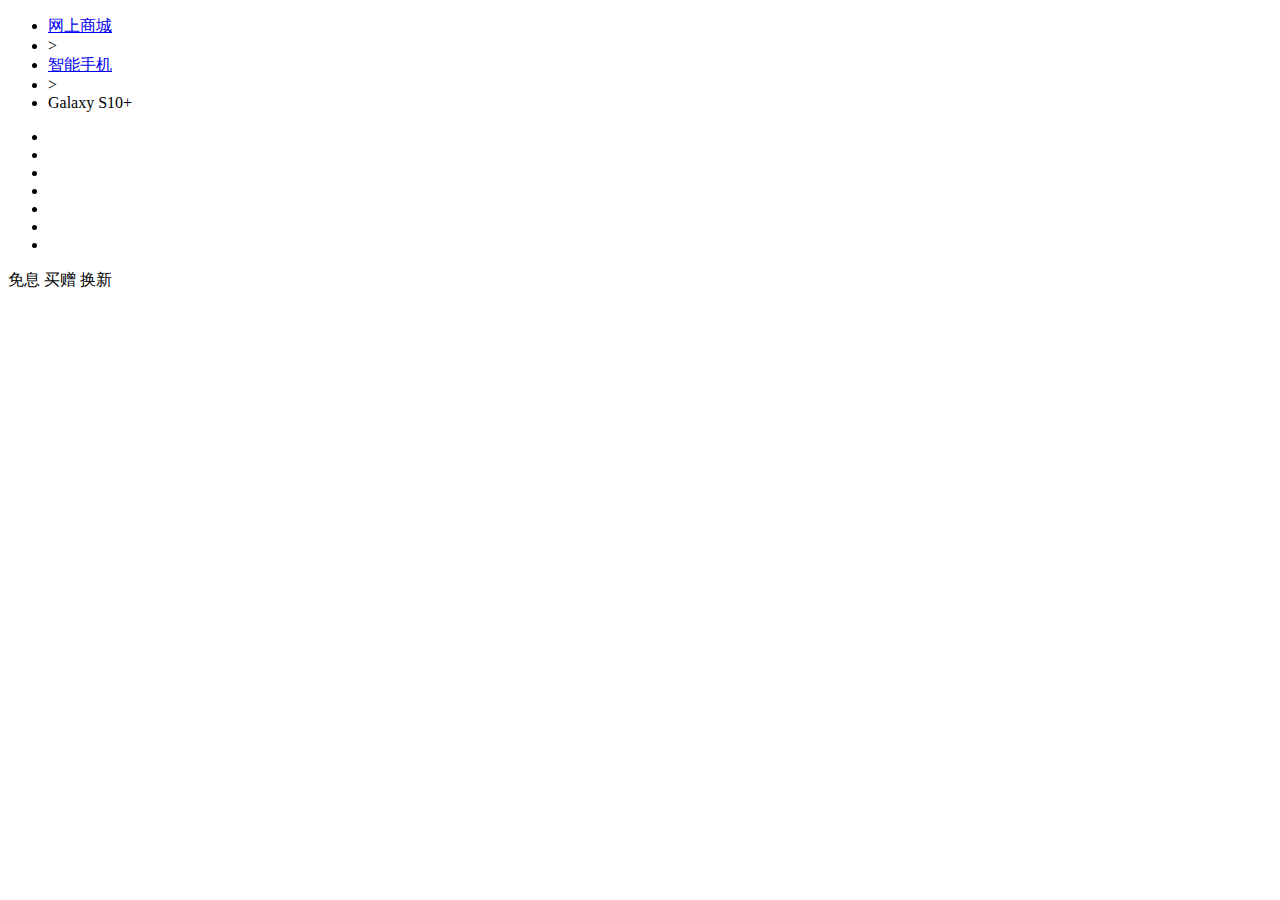
==== details.html @ 7ca5f46f "Add files via upload" ====
<!DOCTYPE html>
<html lang="en">
<head>
    <meta charset="UTF-8">
    <meta name="viewport" content="width=device-width, initial-scale=1.0">
    <meta http-equiv="X-UA-Compatible" content="ie=edge">
    <title>Document</title>
    <link rel="stylesheet" href="css/details.css">
</head>
<body>
<!-- 详情页面包屑 导航 -->
<div class="bread">
    <ul>
        <li><a href="javascript:;">网上商城</a></li>
        <li>></li>
        <li><a href="javascript:;">智能手机</a></li>
        <li>></li>
        <li>Galaxy S10+</li>
    </ul>
</div>
<!-- 商品详情 -->
<div class="details">
    <div class="details_img_lg">
        <ul>
            <li></li>
            <li></li>
            <li></li>
            <li></li>
            <li></li>
            <li></li>
            <li></li>
        </ul>
    </div>
    <div class="icon-active-box">
        <label class="icon icon-orange">
            <span>免息</span>
            <i class="arrow-top"></i>
            <i class="arrow-bottom"></i>
        </label>
        <label class="icon icon-orange">
            <span>买赠</span>
            <i class="arrow-top"></i>
            <i class="arrow-bottom"></i>
        </label>
        <label class="icon icon-orange">
            <span>换新</span>
            <i class="arrow-top"></i>
            <i class="arrow-bottom"></i>
        </label>
    </div>
    <div class="details_img_sm"></div>
    <div class="details_content"></div>
</div>
</body>
</html>
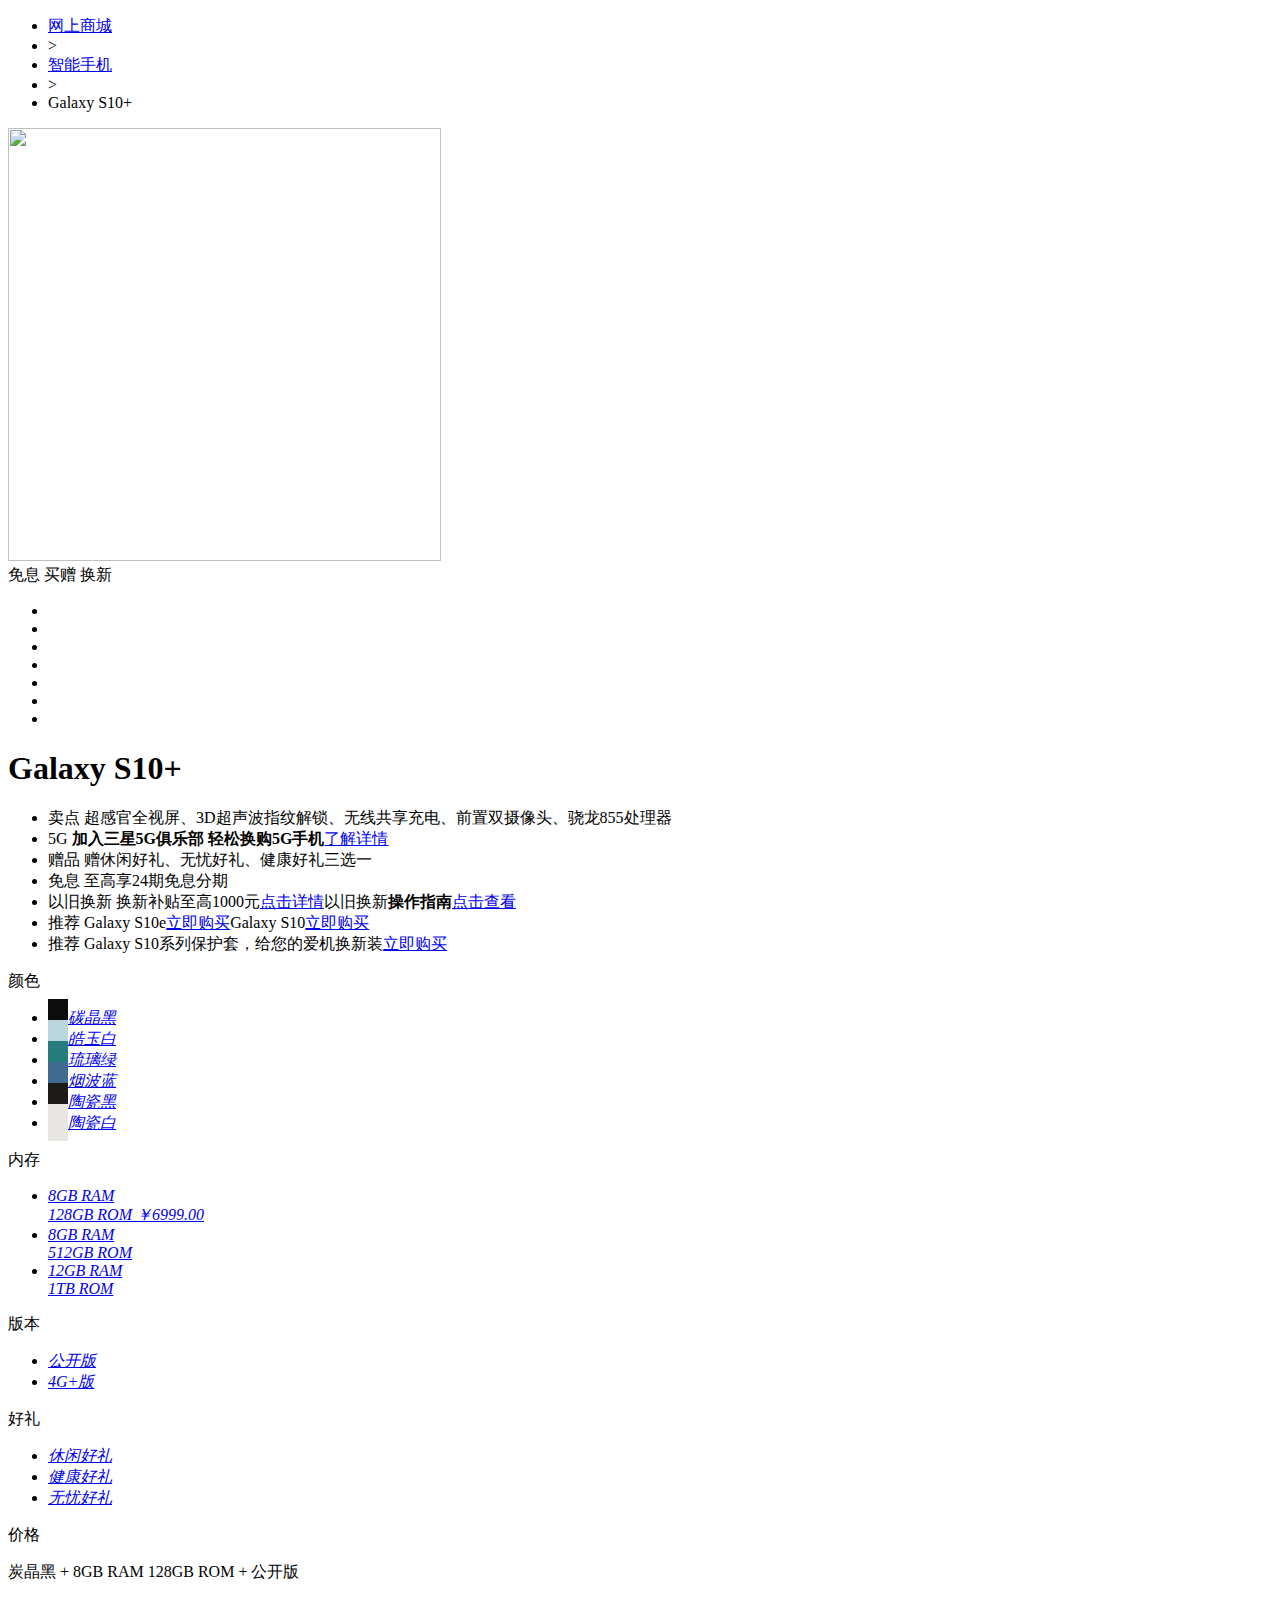
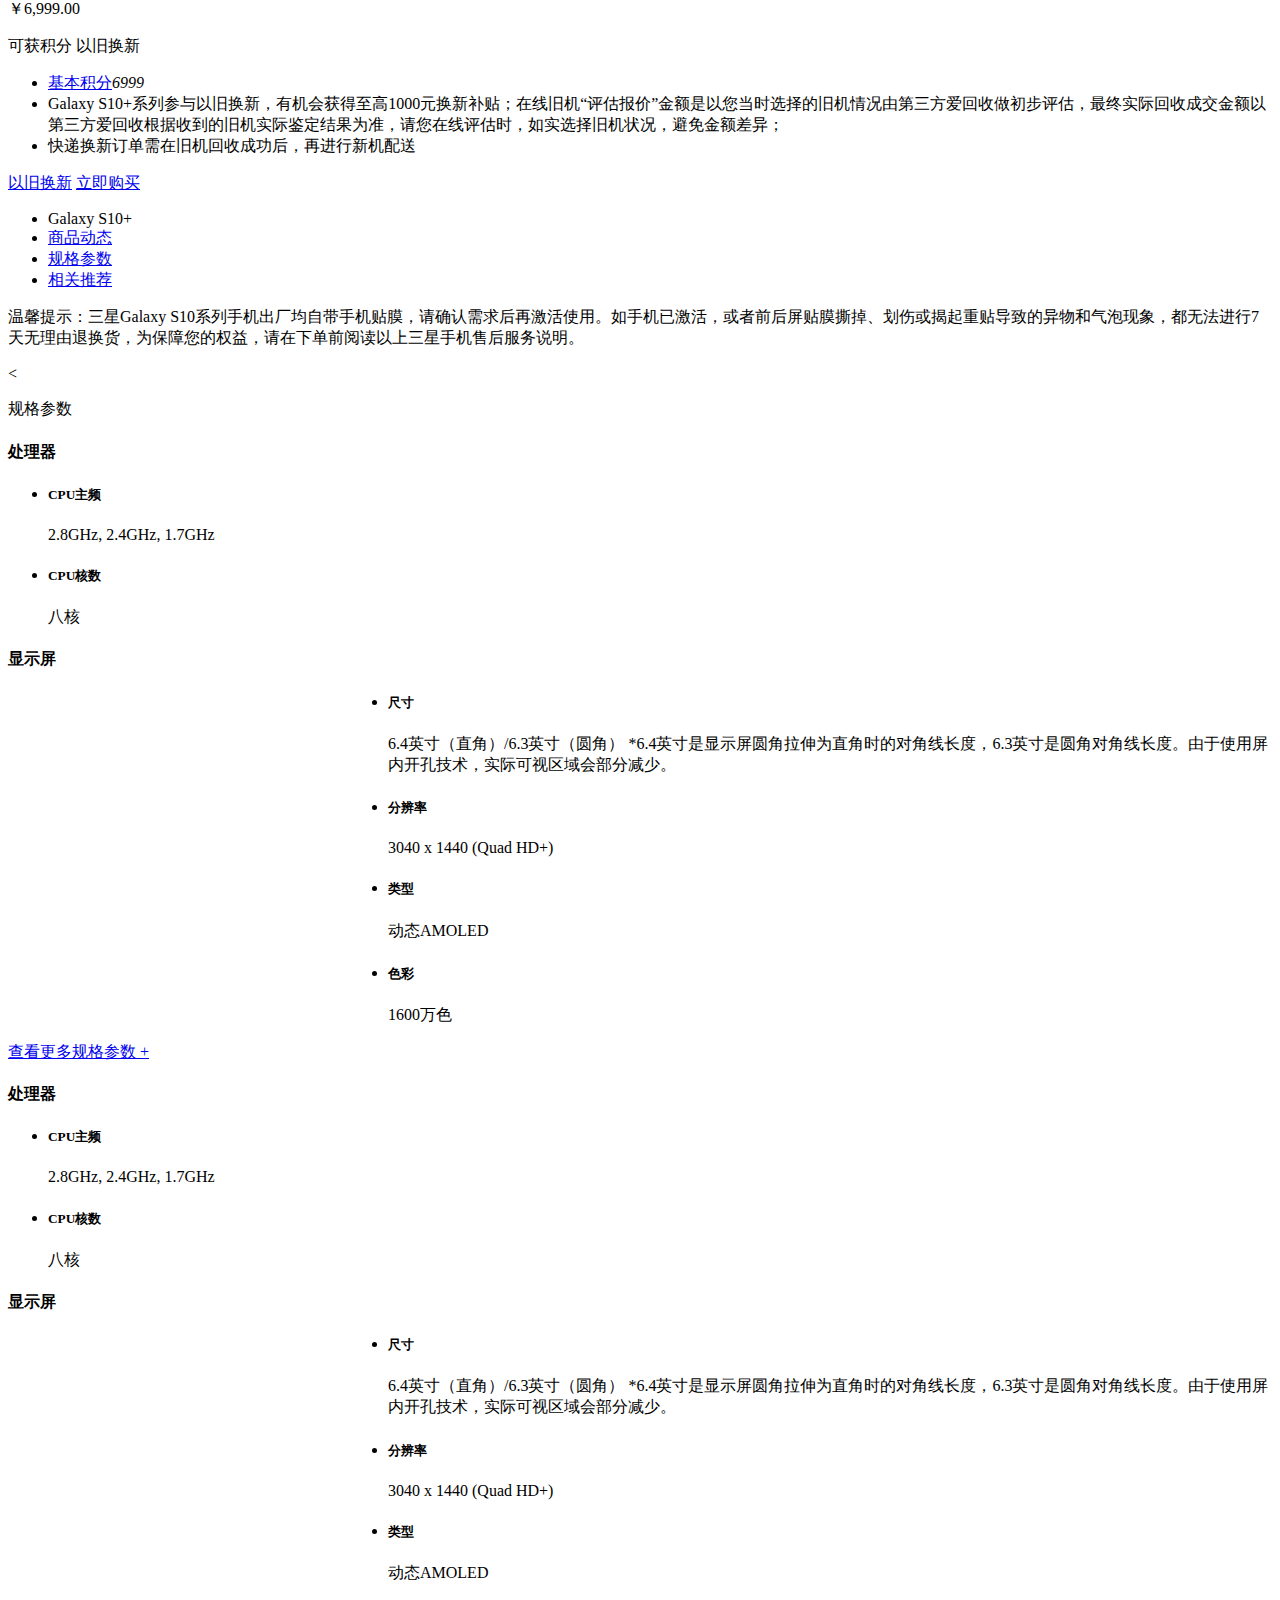
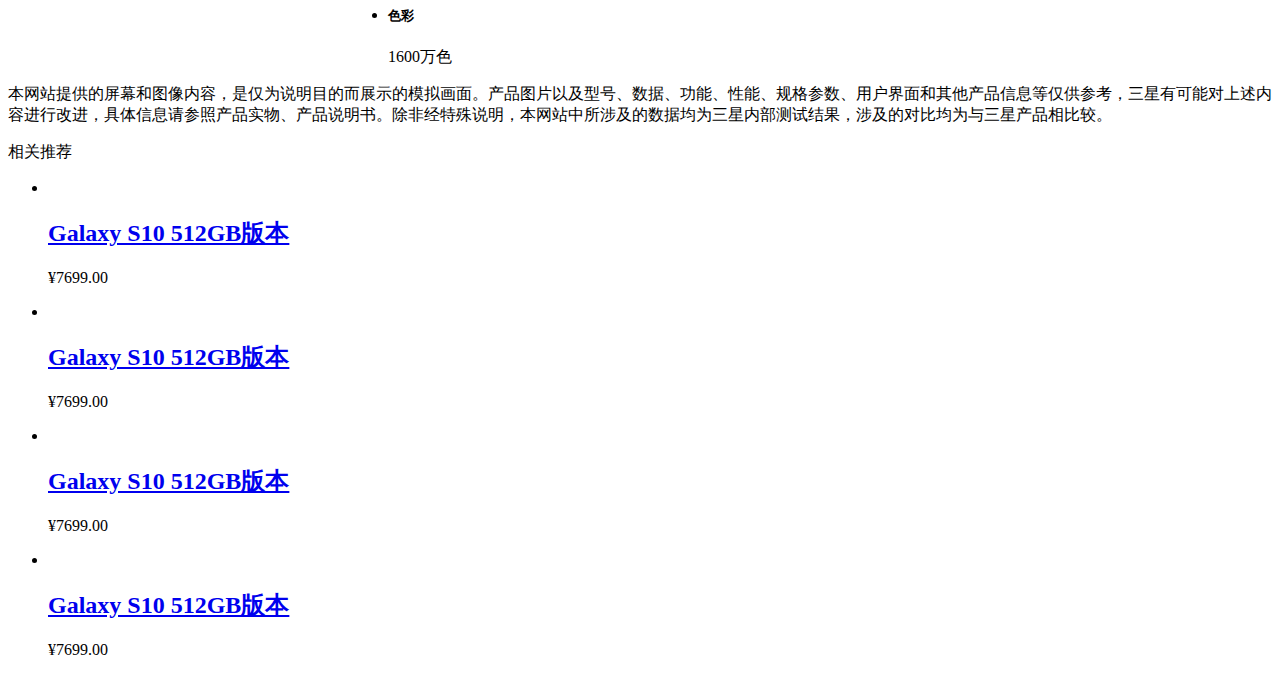
==== commit 61491d1b: "Add files via upload" ====
--- a/details.html
+++ b/details.html
@@ -8,48 +8,331 @@
     <link rel="stylesheet" href="css/details.css">
 </head>
 <body>
-<!-- 详情页面包屑 导航 -->
-<div class="bread">
-    <ul>
-        <li><a href="javascript:;">网上商城</a></li>
-        <li>></li>
-        <li><a href="javascript:;">智能手机</a></li>
-        <li>></li>
-        <li>Galaxy S10+</li>
-    </ul>
-</div>
-<!-- 商品详情 -->
-<div class="details">
-    <div class="details_img_lg">
-        <ul>
-            <li></li>
-            <li></li>
-            <li></li>
-            <li></li>
-            <li></li>
-            <li></li>
-            <li></li>
-        </ul>
-    </div>
-    <div class="icon-active-box">
-        <label class="icon icon-orange">
-            <span>免息</span>
-            <i class="arrow-top"></i>
-            <i class="arrow-bottom"></i>
-        </label>
-        <label class="icon icon-orange">
-            <span>买赠</span>
-            <i class="arrow-top"></i>
-            <i class="arrow-bottom"></i>
-        </label>
-        <label class="icon icon-orange">
-            <span>换新</span>
-            <i class="arrow-top"></i>
-            <i class="arrow-bottom"></i>
-        </label>
-    </div>
-    <div class="details_img_sm"></div>
-    <div class="details_content"></div>
-</div>
+   <div id="main">
+      <!-- 详情页面包屑 导航 -->
+      <div class="bread">
+            <ul>
+               <li><a href="javascript:;">网上商城</a></li>
+               <li>></li>
+               <li><a href="javascript:;">智能手机</a></li>
+               <li>></li>
+               <li>Galaxy S10+</li>
+            </ul>
+      </div>
+      <!-- 商品详情 -->
+      <div class="details">
+            <div class="details_img_lg">
+               <img style="width:433.4px;height:433.4px" src="images/s10+.jpg" alt="">
+            </div>
+            <div class="s_icons">
+               <div class="icon-active-box">
+                  <label class="icon icon-orange">
+                     <span>免息</span>
+                     <i class="arrow-top"></i>
+                     <i class="arrow-bottom"></i>
+                  </label>
+                  <label class="icon icon-orange">
+                     <span>买赠</span>
+                     <i class="arrow-top"></i>
+                     <i class="arrow-bottom"></i>
+                  </label>
+                  <label class="icon icon-orange">
+                     <span>换新</span>
+                     <i class="arrow-top"></i>
+                     <i class="arrow-bottom"></i>
+                  </label>
+               </div>
+            </div>
+            <div class="btnLeft"></div>
+            <div class="details_img_sm">
+               <ul>
+                  <li><img src="images/s10+_sm.jpg" alt=""></li>
+                  <li><img src="images/1.jpg" alt=""></li>
+                  <li><img src="images/2.jpg" alt=""></li>
+                  <li><img src="images/3.jpg" alt=""></li>
+                  <li><img src="images/4.jpg" alt=""></li>
+                  <li><img src="images/5.jpg" alt=""></li>
+                  <li><img src="images/6.jpg" alt=""></li>
+               </ul>
+            </div>
+            <div class="btnRight"></div>
+            <div class="details_right">
+               <div class="details_content">
+                  <h1>Galaxy S10+</h1>
+                  <p></p>
+                  <ul>
+                     <li>
+                        <span>卖点</span>
+                        超感官全视屏、3D超声波指纹解锁、无线共享充电、前置双摄像头、骁龙855处理器
+                     </li>
+                     <li>
+                        <span>5G</span>
+                        <b>加入三星5G俱乐部 轻松换购5G手机</b><a href="javascript:;">了解详情</a>
+                     </li>
+                     <li>
+                        <span>赠品</span>
+                        赠休闲好礼、无忧好礼、健康好礼三选一
+                     </li>
+                     <li>
+                        <span>免息</span>
+                        至高享24期免息分期
+                     </li>
+                     <li>
+                        <span>以旧换新</span>
+                        换新补贴至高1000元<a href="javascript:;">点击详情</a>以旧换新<b>操作指南</b><a href="javascript:;">点击查看</a>
+                     </li>
+                     <li>
+                        <span>推荐</span>
+                        Galaxy S10e<a href="javascript:;">立即购买</a>Galaxy S10<a href="javascript:;">立即购买</a>
+                     </li>
+                     <li>
+                        <span>推荐</span>
+                        Galaxy S10系列保护套，给您的爱机换新装<a href="javascript:;">立即购买</a>
+                     </li>
+                  </ul>
+               </div>
+               <div class="details_color">
+                  <span>颜色</span>
+                  <ul>
+                     <li><a href="javascript:;"><span style="border:10px solid #0d0d0d"></span><i>碳晶黑</i></a></li>
+                     <li><a href="javascript:;"><span style="border:10px solid #b9d5de"></span><i>皓玉白</i></a></li>
+                     <li class="active"><a href="javascript:;"><span style="border:10px solid #277c7d"></span><i>琉璃绿</i></a></li>
+                     <li><a href="javascript:;"><span style="border:10px solid #406b91"></span><i>烟波蓝</i></a></li>
+                     <li><a href="javascript:;"><span style="border:10px solid #1d1b19"></span><i>陶瓷黑</i></a></li>
+                     <li><a href="javascript:;"><span style="border:10px solid #e7e6e3"></span><i>陶瓷白</i></a></li>
+                  </ul>
+               </div>
+               
+               <div class="details_color ram">
+                  <span>内存</span>
+                  <ul>
+                     <li class="active"><a href="javascript:;"><i> 8GB RAM<br>128GB ROM
+                        ￥6999.00</i></a></li>
+                     <li><a href="javascript:;"><i> 8GB RAM<br> 512GB ROM
+                        </i></a></li>
+                     <li><a href="javascript:;"><i>12GB RAM<br> 1TB ROM
+                        </i></a></li>
+                  </ul>
+               </div>
+               <div class="details_color ver">
+                  <span>版本</span>
+                  <ul>
+                     <li class="active"><a href="javascript:;"><i> 公开版</i></a></li>
+                     <li><a href="javascript:;"><i> 4G+版</i></a></li>
+                  </ul>
+               </div>
+               <div class="details_color sp">
+                  <span>好礼</span>
+                  <ul>
+                     <li class="active"><a href="javascript:;"><i>休闲好礼</i></a></li>
+                     <li><a href="javascript:;"><i>健康好礼</i></a></li>
+                     <li><a href="javascript:;"><i>无忧好礼</i></a></li>
+                  </ul>
+               </div>
+               <div class="details_words">
+                  <span>价格</span>
+                  <div class="bg">
+                     <div class="details_words_title">
+                        <p class="w_size">炭晶黑 + 8GB RAM 128GB ROM + 公开版</p>
+                        <p class="p_size">￥6,999.00</p>
+                     </div>
+                     <div class="details_words_ul">
+                        <span>可获积分</span>
+                        <span>以旧换新</span>
+                        <ul>
+                           <li><a href="javascript:;">基本积分</a><i>6999</i></li>
+                           <li>Galaxy S10+系列参与以旧换新，有机会获得至高1000元换新补贴；在线旧机“评估报价”金额是以您当时选择的旧机情况由第三方爱回收做初步评估，最终实际回收成交金额以第三方爱回收根据收到的旧机实际鉴定结果为准，请您在线评估时，如实选择旧机状况，避免金额差异；</li>
+                           <li>快递换新订单需在旧机回收成功后，再进行新机配送</li>
+                        </ul>
+                        <div class="btn_parent">
+                              <a href="javascript:;" class="btnchange">以旧换新</a>
+                              <a href="javascript:;"  class="btnbuy">立即购买</a>
+                        </div>
+                     </div>
+                  </div>
+               </div>
+            </div>
+      </div>
+      <!-- 图片导航 -->
+      <div class="img_nav">
+         <ul id="img_nav">
+            <li>Galaxy S10+</li>
+            <li><a href="#live" class="active">商品动态</a></li>
+            <li><a href="#count">规格参数</a></li>
+            <li><a href="#">相关推荐</a></li>
+         </ul>
+      </div>
+      <p><span>温馨提示：</span>三星Galaxy S10系列手机出厂均自带手机贴膜，请确认需求后再激活使用。如手机已激活，或者前后屏贴膜撕掉、划伤或揭起重贴导致的异物和气泡现象，都无法进行7天无理由退换货，为保障您的权益，请在下单前阅读以上三星手机售后服务说明。</p>
+      <div class="imgs" id="live">
+         <div class="img1">
+            <div></div>
+         </div>
+         <div class="img2">
+            <div></div>
+         </div>
+         <div class="img3">
+            <div></div>
+         </div>
+         <div class="img4">
+            <div></div>
+         </div>
+         <div class="img5">
+            <div></div>
+         </div>
+         <div class="img6">
+            <div></div>
+         </div>
+         <div class="img7">
+            <<div></div>
+         </div>
+         <div class="img8">
+            <div></div>
+         </div>
+         <div class="img9">
+            <div></div>
+         </div>
+         <div class="img10">
+            <div></div>
+         </div>
+      </div>
+   </div>
+   <!---规格参数-->
+   <div class="details_table" id="count">
+      <p class="title">规格参数</p>
+      <div class="cpu">
+         <h4 class="cpu_title">处理器</h4>
+         <ul class="cpu_ul">
+            <li>
+               <h5>CPU主频</h5>
+               <p>2.8GHz, 2.4GHz, 1.7GHz</p>
+            </li>
+            <li>
+               <h5>CPU核数</h5>
+               <p>八核</p>
+            </li>
+         </ul>
+      </div>
+      <div class="cpu">
+            <h4 class="cpu_title">显示屏</h4>
+            <ul class="cpu_ul" style="margin-left:340px;">
+               <li>
+                  <h5>尺寸</h5>
+                  <p>6.4英寸（直角）/6.3英寸（圆角）
+                        *6.4英寸是显示屏圆角拉伸为直角时的对角线长度，6.3英寸是圆角对角线长度。由于使用屏内开孔技术，实际可视区域会部分减少。</p>
+               </li>
+               <li>
+                  <h5>分辨率</h5>
+                  <p>3040 x 1440 (Quad HD+)</p>
+               </li>
+               <li>
+                  <h5>类型</h5>
+                  <p>动态AMOLED</p>
+               </li>
+               <li>
+                  <h5>色彩</h5>
+                  <p>1600万色</p>
+               </li>
+            </ul>
+      </div>
+      <a href="javascript:;" id="spec">查看更多规格参数&nbsp;<span id="change">+</span></a>
+      <div id="canHide" class="hide">
+         <div class="cpu">
+            <h4 class="cpu_title">处理器</h4>
+            <ul class="cpu_ul">
+               <li>
+                  <h5>CPU主频</h5>
+                  <p>2.8GHz, 2.4GHz, 1.7GHz</p>
+               </li>
+               <li>
+                  <h5>CPU核数</h5>
+                  <p>八核</p>
+               </li>
+            </ul>
+         </div>
+         <div class="cpu">
+               <h4 class="cpu_title">显示屏</h4>
+               <ul class="cpu_ul" style="margin-left:340px;">
+                  <li>
+                     <h5>尺寸</h5>
+                     <p>6.4英寸（直角）/6.3英寸（圆角）
+                           *6.4英寸是显示屏圆角拉伸为直角时的对角线长度，6.3英寸是圆角对角线长度。由于使用屏内开孔技术，实际可视区域会部分减少。</p>
+                  </li>
+                  <li>
+                     <h5>分辨率</h5>
+                     <p>3040 x 1440 (Quad HD+)</p>
+                  </li>
+                  <li>
+                     <h5>类型</h5>
+                     <p>动态AMOLED</p>
+                  </li>
+                  <li>
+                     <h5>色彩</h5>
+                     <p>1600万色</p>
+                  </li>
+               </ul>
+         </div>
+      </div>
+      <div class="memory">
+            本网站提供的屏幕和图像内容，是仅为说明目的而展示的模拟画面。产品图片以及型号、数据、功能、性能、规格参数、用户界面和其他产品信息等仅供参考，三星有可能对上述内容进行改进，具体信息请参照产品实物、产品说明书。除非经特殊说明，本网站中所涉及的数据均为三星内部测试结果，涉及的对比均为与三星产品相比较。
+      </div>
+      <div class="recommend">
+         <p class="title">相关推荐</p>
+         <ul>
+            <li>
+               <div>
+                  <img src="images/S10.jpg" alt="">
+                  <h2><a href="javascript:;">Galaxy S10 512GB版本</a></h2>
+                  <p>¥7699.00</p>
+               </div>
+            </li>
+            <li>
+               <div>
+                  <img src="images/S10.jpg" alt="">
+                  <h2><a href="javascript:;">Galaxy S10 512GB版本</a></h2>
+                  <p>¥7699.00</p>
+               </div>
+            </li>
+            <li>
+               <div>
+                  <img src="images/S10.jpg" alt="">
+                  <h2><a href="javascript:;">Galaxy S10 512GB版本</a></h2>
+                  <p>¥7699.00</p>
+               </div>
+            </li>
+            <li>
+               <div>
+                  <img src="images/S10.jpg" alt="">
+                  <h2><a href="javascript:;">Galaxy S10 512GB版本</a></h2>
+                  <p>¥7699.00</p>
+               </div>
+            </li>
+         </ul>
+      </div>
+   </div>
+<script>
+//详情隐藏与显示DOM
+var a=document.getElementById("spec");
+var span=document.getElementById("change");
+a.onclick=function(){
+   var hideDiv=document.getElementById("canHide");
+   if(hideDiv.className=="hide"){
+      hideDiv.className="show";
+      span.innerHTML="-"
+   }else{
+      hideDiv.className="hide";
+      span.innerHTML="+"
+   }
+}
+//img_nav active属性去除与添加
+// var imgNav=document.getElementById("img_nav");
+// imgNav.onclick=function(e){
+//    var li=imgNav.children;
+//    //console.log(li)
+//    if(e.nodeName=="LI"){
+//       li.children.className=="active";
+//       console.log(li.children)
+//    }
+// }
+</script>
 </body>
 </html>